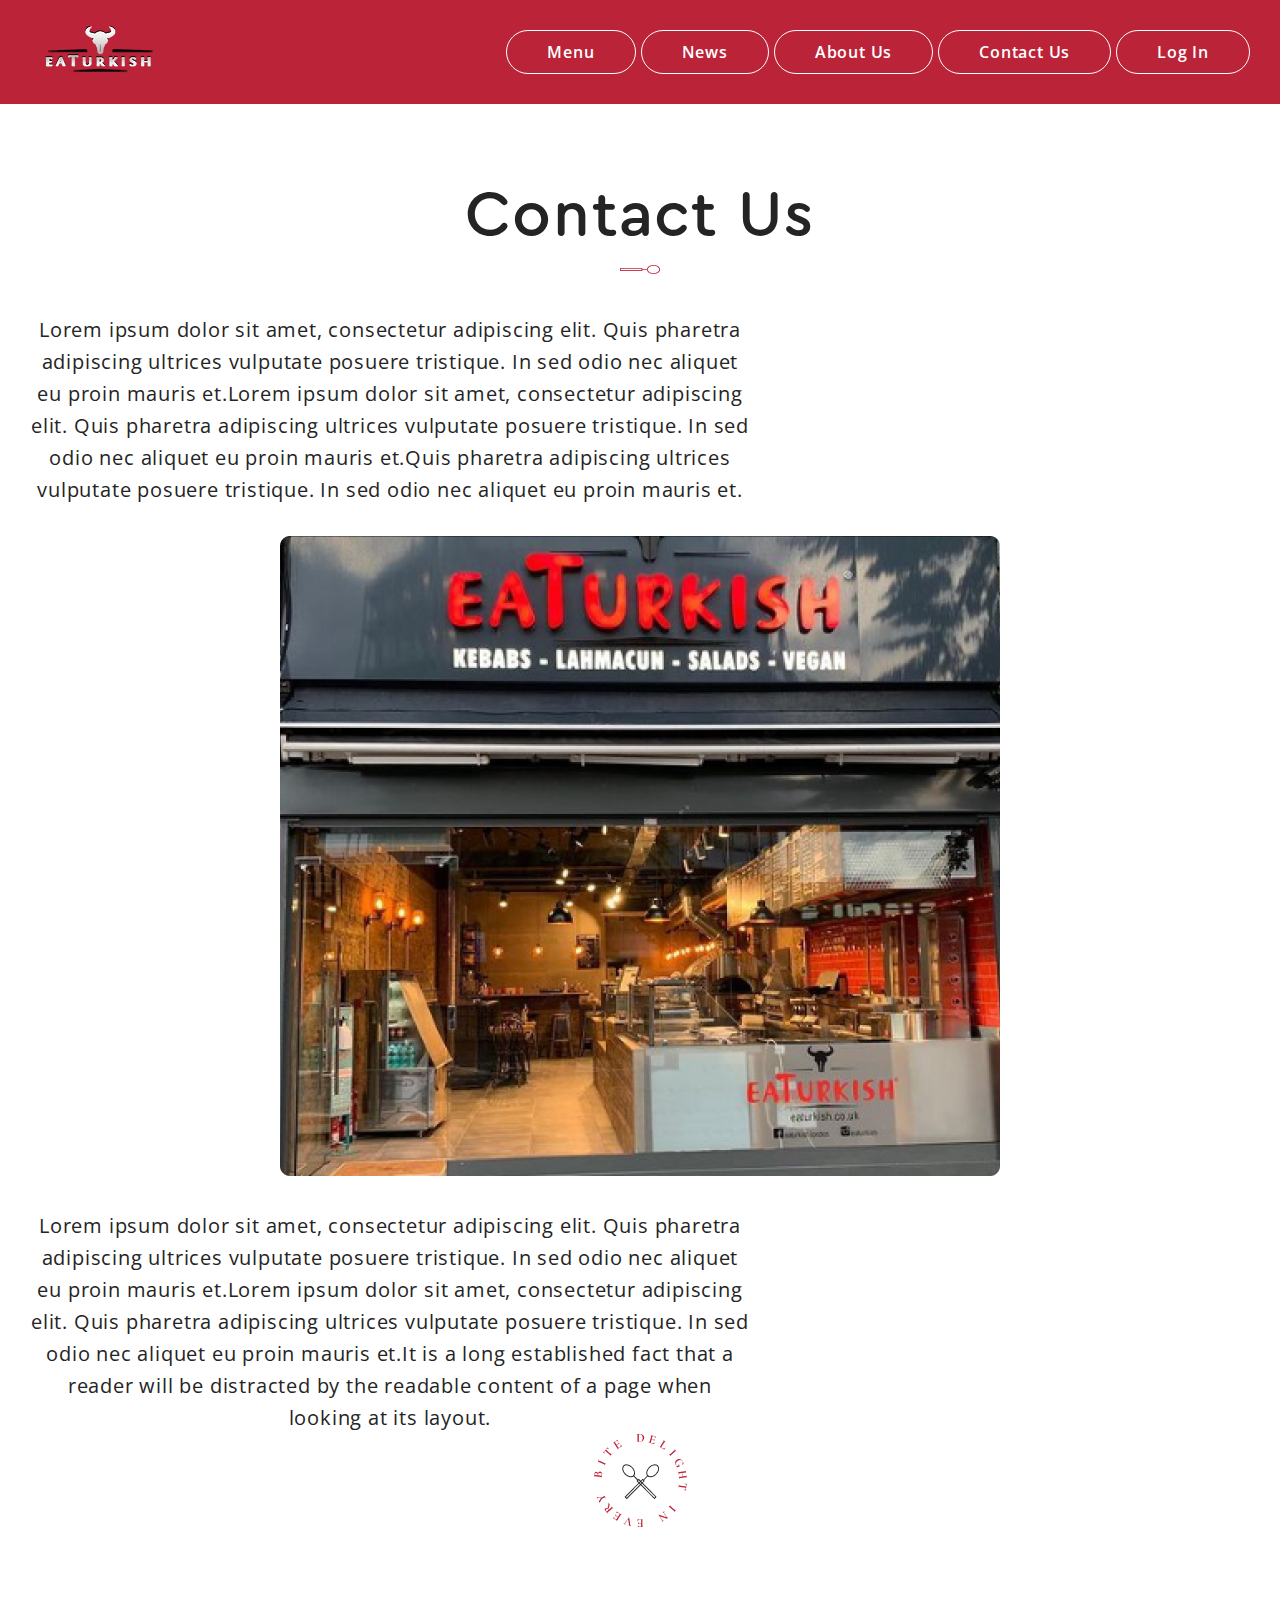
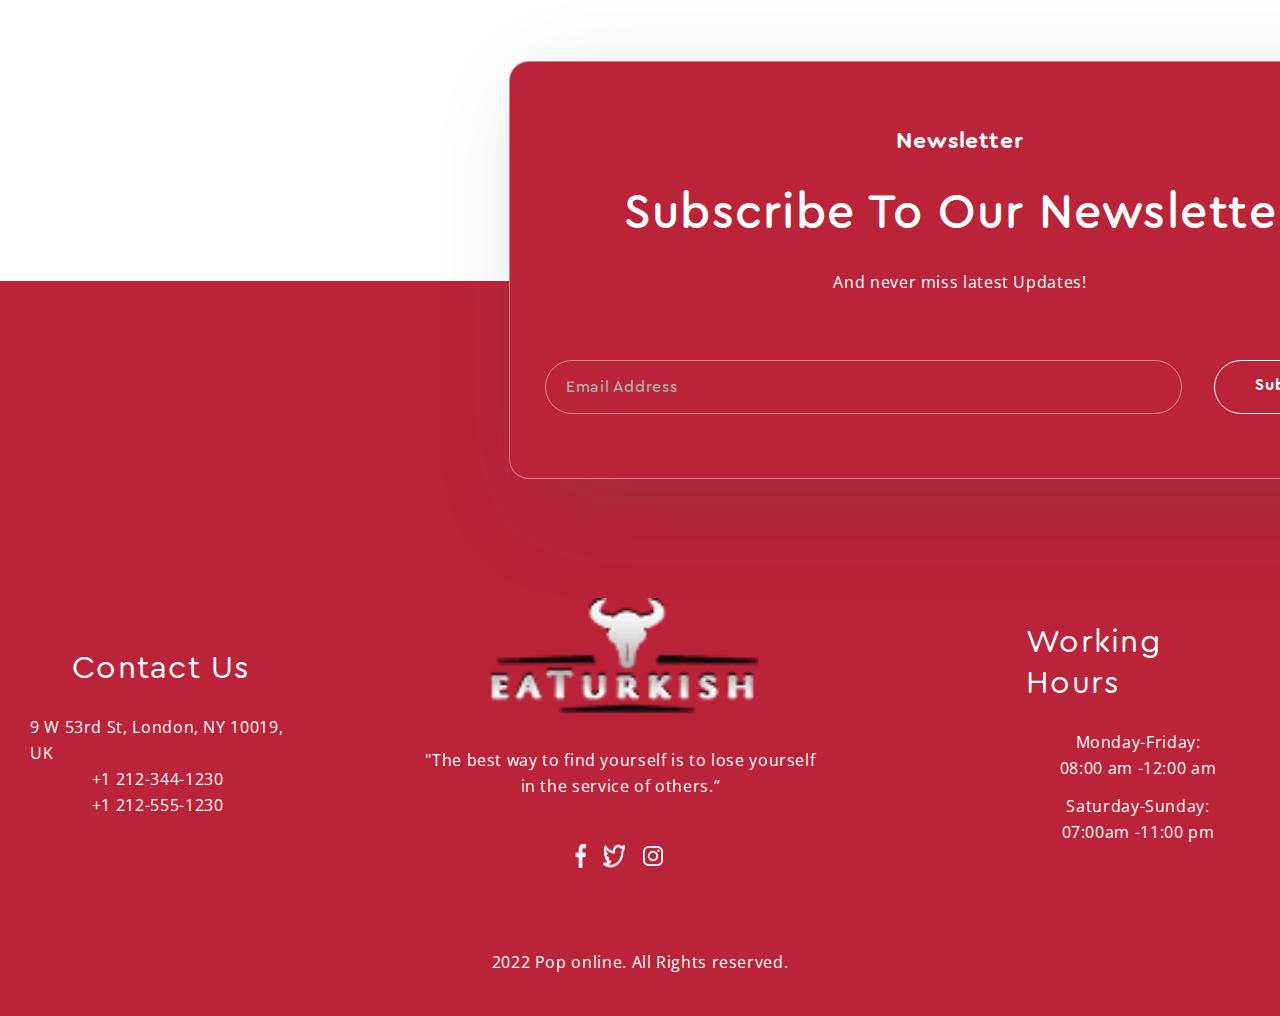
==== about.html @ bb3bffa1 "main end" ====
<!DOCTYPE html>
<html lang="en">

<head>
    <meta charset="UTF-8">
    <meta name="viewport" content="width=device-width, initial-scale=1.0">
    <title>Document</title>
    <link rel="stylesheet" href="./main.css">
</head>

<body>
    <header class="header1">
        <nav class="header__nav nav1">
            <div class="container c1">
                <a href="./index.html"><img src="./img/image 2.png" alt="png" class="header__nav-img"></a>
                <ul class="header__nav-link">
                    <li class="header__nav-list"> <a href="./menu.html" class="header__nav-text">Menu</a></li>
                    <li class="header__nav-list"> <a href="./news.html" class="header__nav-text">News</a></li>
                    <li class="header__nav-list"> <a href="#!" class="header__nav-text">About Us</a></li>
                    <li class="header__nav-list"> <a href="./contact.html" class="header__nav-text">Contact Us</a></li>
                    <li class="header__nav-list"> <a href="#!" class="header__nav-text">Log in</a></li>
                </ul>
            </div>
        </nav>



        <div class="descr er">
            <h1 class="descr__title">Contact Us</h1>
            <img src="./img/spoon.png" alt="" class="descr__img">
        </div>
    </header>

    <main>
        <div class="container">
        <section class="about">
            <p class="about__text">Lorem ipsum dolor sit amet, consectetur adipiscing elit. Quis pharetra adipiscing
                ultrices vulputate posuere tristique. In sed odio nec aliquet eu proin mauris et.Lorem ipsum dolor sit
                amet, consectetur adipiscing elit.
                Quis pharetra adipiscing ultrices vulputate posuere tristique. In sed odio nec aliquet eu proin mauris
                et.Quis pharetra adipiscing ultrices vulputate posuere tristique. In sed odio nec
                aliquet eu proin mauris et.</p>
            

            <img src="./img/pexels-ron-lach-8879653 2.png" alt="" class="bout__img">
            <p class="about__text3">Lorem ipsum dolor sit amet, consectetur adipiscing elit. Quis pharetra adipiscing
                ultrices vulputate posuere tristique. In sed odio nec aliquet eu proin mauris et.Lorem ipsum dolor sit
                amet, consectetur adipiscing elit.
                Quis pharetra adipiscing ultrices vulputate posuere tristique. In sed odio nec
                aliquet eu proin mauris et.It is a long established fact that a reader will be distracted by the
                readable content of a page when looking at its layout.</p>

                <img src="./img/Group 85.png" alt="" class="ab__img">

                <div class="letter l1">
                    <div class="container c100  ">
                        <div class="letter__desc ">
                            <h2 class="letter__text">Newsletter</h2>
                            <h1 class="letter__text2">Subscribe to Our Newsletter</h1>
                            <p class="letter__text3">And never miss latest Updates!</p>
    
                            <div class="sent">
                                <p class="Address">Email Address</p>
    
                                <a href="#!" class="letter__btn">Subscribe</a>
                            </div>
                        </div>
                    </div>
                </div>
          
        </section>
    </div>
    </main>
    <footer class="footer">
        <div class="container ">
            <div class="footer__wrapper">
            <div class="contact">
                <h1 class="contact__text">Contact Us</h1>
                <p class="contact__text2">9 W 53rd St, London, NY 10019,   UK</p>  
                <p class="contact__text3">+1 212-344-1230
                    +1 212-555-1230</p>       
             </div>
        

        <div class="icon">
            <img src="./img/image 2.png" alt="" class="icon__img">
            <p class="icon__text">"The best way to find yourself is to lose yourself in the service of others.”</p>
                <div class="icon__img1">
                    <img src="./img/Vector (2).png" alt="">
                    <img src="./img/Vector (1).png" alt="">
                    <img src="./img/u_instagram (1).png" alt="">
                </div>
            </div>
                <div class="working">
                    <h1 class="working__text">Working Hours</h1>
                    <p class="working__text2">Monday-Friday:
                        08:00 am -12:00 am</p>

                        <p class="working__text3">Saturday-Sunday:
                            07:00am -11:00 pm</p>

                </div>
            </div>
        </div>
        <p class="footer__app">2022 Pop online. All Rights reserved.</p>
    </div>
    </footer>   
   

</body>

</html>
---- main.css ----
@import url(./fonts.css);

:root {
    --fm-1: "Open Sans";
    --fm-2: "Cera Round Pro";
    --fm-3: "Inter";
    --white: #fff;
    --background: #BB2339;

}

body {
    /* max-width: 1920px; */
}

* {
    padding: 0;
    margin: 0;
    box-sizing: border-box;
    list-style: none;
    text-decoration: none;
}

.container {
    max-width: 1400px;
    width: 100%;
    padding: 0 30px;
    margin: 0 auto;
}

.all-btn {
    border-radius: 100px;
    border: 1px solid #FFF;
}

.header {
    background: var(--background);
}

.header__nav {
    top: 0;
    left: 0;

    /* position: sticky; */
}

.c1 {
    display: flex;
    justify-content: space-between;
    align-items: center;
    padding-top: 26px;
}

.header__nav-link {
    display: flex;
    column-gap: 5px;
}

.header__nav-text {
    border-radius: 100px;
    border: 1px solid #FFF;
    padding: 10px 40px;
    text-align: center;
    color: var(--white);
    font-family: var(--fm-1);
    font-size: 16px;
    font-weight: 600;
    line-height: 175%;
    /* 28px */
    letter-spacing: 0.8px;
    text-transform: capitalize;
}

.header_first_text {
    font-weight: 700;
    font-size: 23px;
    line-height: 30px;
    letter-spacing: 4%;
    color: rgba(255, 255, 255, 1);
}

.header_title {
    font-weight: 700;
    font-size: 90px;
    line-height: 117px;
    letter-spacing: 4%;
    width: 555px;
    color: rgba(255, 255, 255, 1);
    font-family: var(--fm-1);
}

.header_text {
    width: 453px;
    height: 84px;
    font-weight: 400;
    font-size: 16px;
    line-height: 25px;
    letter-spacing: 4%;
    color: rgba(255, 255, 255, 1);
    opacity: 70%;
    text-transform: capitalize;
    font-family: var(--fm-1);
    padding-top: 20px;
}

.header_btn {
    max-width: 200px;
    width: 100%;
    display: flex;
    padding: 8px 0;
    align-items: center;
    justify-content: center;
    border-radius: 100px;
    border: 1px solid #FFF;
    color: #FFF;
    font-family: var(--fm-2);
    font-size: 16px;
    margin-top: 40px;
    font-weight: 700;
    line-height: 175%;
    letter-spacing: 0.64px;
    transition: .5s;
}

.header_introduction {
    display: flex;
    align-items: center;
    justify-content: space-between;
    padding-bottom: 250px;
    column-gap: 98px;
    margin-top: 171px;
}

.main_img {
    max-width: 827px;
    width: 100%;
    flex-shrink: 0;
}

.all_btn:hover {
    background: antiquewhite;
    color: rgba(36, 36, 36, 1);
}

/* .c2 {
    display: flex;
    align-items: center;
    justify-content: space-between;
   margin-top: 171px;
    padding-bottom: 250px;

}



.header__wrapper__title-text1 {

    font-family: var(--fm-2);
    font-size: 23px;
    font-style: normal;
    font-weight: 700;
    line-height: 130%;
    
     letter-spacing: 0.92px;
    text-transform: capitalize;
    color: var(--white);
} 

.header__wrapper__title-text2 {
    color: #FFF;
    font-family: var(--fm-1);
    font-size: 90px;
    max-width: 555px;
    width: 100%;
    font-weight: 700;
    line-height: 130%;
 
    letter-spacing: 3.6px;
    text-transform: capitalize;
}

.header__wrapper__title-text3 {
    color: #FFF;
    font-family: var(--fm-1);
    font-size: 16px;
    font-weight: 400;
    line-height: 175%;
    
    letter-spacing: 0.64px;
    width: 100%;
    max-width: 453px;
 }  */
.icons {
    width: 100px;
    display: flex;
    column-gap: 20px;
    padding-bottom: 40px;
    padding: 10px 0 0 0;
}

.icons1 {
    width: 40px;
    height: 40px;
    display: flex;
    align-items: center;
    justify-content: center;
    border-radius: 6px;
    border: 1px solid rgba(100, 100, 100, 1);
    color: rgba(100, 100, 100, 1);
}

.c3 {
    padding: 120px 0;
}

.popular__title {
    display: flex;
    justify-content: space-between;
    margin-bottom: 40px;
}

.popular {
    background: #F8F8F8;
}

.popular__cards {
    display: flex;
    column-gap: 20px;

}

.popular__card {
    max-width: 310px;
    min-height: 396px;
    width: 100%;
    background: var(--white);
}

.popular__card__img {
    object-fit: cover;
    padding: 10px 20px;
}

.popular__card__text {
    width: 100%;
    max-width: 270px;
    color: #242424;
    font-family: var(--fm-1);
    font-size: 18px;
    font-weight: 600;
    text-align: center;
    margin: auto;

}

.popular__card__img2 {
    object-fit: cover;
    padding: 20px 101px;
}

.popular__card__tetx2 {
    color: var(--background);
    font-family: var(--fm-1);
    font-size: 24px;
    font-weight: 700;
    padding: 0 117px;
}

.popular__tile {
    color: var(--qizil, #BB2339);
    font-family: var(--fm-2);
    font-size: 48px;
    font-weight: 500;
    letter-spacing: 1.44px;
    text-transform: capitalize;
}

main {
    position: relative;
}

.main__img {
    position: absolute;
    top: 675px;
    right: 120px;
}

.pack {
    margin-top: 120px;

}

.pack__title {
    display: flex;
    column-gap: 10px;
    margin-bottom: 50px;
}

.pack__text {
    color: #242424;
    font-family: var(--fm-2);
    font-size: 16px;
    font-weight: 600;
    line-height: 175%;
    /* 28px */
    letter-spacing: 0.8px;
    text-transform: capitalize;
    border-radius: 100px;
    border: 1px solid var(--background);
    padding: 10px 30px;
    transition: .5s;
}

.pack__text:hover {
    color: var(--white);
    background: var(--background);
}

.pack__cards {
    display: flex;
    column-gap: 10px;

}

.pack__card {
    max-width: 310px;
    width: 100%;
    min-height: 366px;
    border-radius: 14px;
    border: 1px solid rgba(36, 36, 36, 0.10);
    background: #FFF;
}

.pack1 {
    margin-top: 30px;
}

.pack2 {
    margin-top: 30px;
    margin-bottom: 120px;
}

.customers {
    padding: 100px 0 90px;
    background: #F4F4F4;
}

.customer {
    display: flex;
    flex-direction: column;
    justify-content: center;
    align-items: center;
    row-gap: 8px;
}

.customers__text {
    color: #242424;
    font-family: var(--fm-2);
    font-size: 23px;
    font-weight: 700;
    line-height: 130%;
    /* 29.9px */
    letter-spacing: 0.92px;
    text-transform: capitalize;
}

.customers__text2 {
    color: #242424;
    font-family: var(--fm-2);
    font-size: 48px;
    font-weight: 400;
    line-height: 130%;
    /* 62.4px */
    letter-spacing: 1.44px;
    text-transform: capitalize;
}

.customers__cards {
    padding: 60px 0 40px;
    display: flex;
    column-gap: 35px;
}

.customers__card {
    max-width: 410px;
    width: 100%;
    min-height: 198px;
    background: var(--white);
}

.card__text {
    color: #333;
    font-family: var(--fm-3);
    font-size: 24px;
    font-weight: 600;
    line-height: 26px;
    /* 108.333% */
    padding: 30px 0 10px 20px;
}

.card__text2 {
    width: 100%;
    max-width: 340px;
    color: #333;
    font-family: var(--fm-3);
    font-size: 14px;
    font-weight: 400;
    line-height: 22px;
    /* 157.143% */
    padding: 0 0 21px 20px;
}

.customers__img {
    display: flex;
    column-gap: 20px;
    padding: 0 0 31px 20px;
}

.main__img1 {
    position: relative;
    top: 0;
    right: 120px;
}

.customers__text1 {
    color: var(--background);
    font-family: var(--fm-2);
    font-size: 48px;
    font-weight: 500;
    line-height: 130%;
    /* 62.4px */
    letter-spacing: 1.44px;
    text-transform: capitalize;
}

.news__cards {
    max-width: 410px;
    width: 100%;
    min-height: 574px;
    border-radius: 14px;
    border: 1px solid rgba(36, 36, 36, 0.10);
    display: flex;
    column-gap: 35px;
    margin: 60px 0 50px;

}

.news__img {
    object-fit: cover;
}

.news__text {
    width: 100%;
    max-width: 332px;
    color: #242424;
    font-family: var(--fm-2);
    font-size: 24px;
    font-weight: 500;
    line-height: 32px;
    /* 133.333% */
    text-transform: capitalize;
    padding: 20px 0 10px 20px;
}

.news__text2 {
    width: 100%;
    max-width: 361px;
    color: #AAA;
    font-family: var(--fm-1);
    font-size: 14px;
    font-weight: 400;
    line-height: 24px;
    /* 171.429% */
    padding: 0 0 20px 20px;
}

.news__end {
    display: flex;
    justify-content: space-between;
    padding: 0 20px;
}

.news__text3 {
    color: var(--background);
    font-family: var(--fm-2);
    font-size: 16px;
    font-weight: 700;
    letter-spacing: 0.64px;

}

.news__btn {
    border-radius: 100px;
    border: 1px solid var(--background);
    color: #242424;
    font-family: var(--fm-2);
    font-size: 16px;
    padding: 10px 40px;
    font-weight: 700;
    line-height: 175%;
    /* 28px */
    letter-spacing: 0.64px;
    transition: .5s;

}

.news__btn:hover {
    background: var(--background);
    color: var(--white);

}

.news {
    margin-bottom: 120px;
}

.video {
    margin-bottom: 120px;
}

.video1 {
    max-width: 1920px;
    width: 100%;
}

.photo {
    background: #F4F4F4;
    margin-bottom: 130px;
}

.c10 {
    display: flex;
    column-gap: 64px;
}

.photo__desc {
    padding: 219px 0 221px;
}

.phtoto__tetx {
    color: #242424;
    font-family: var(--fm-2);
    font-size: 23px;
    font-weight: 700;
    line-height: 130%;
    /* 29.9px */
    letter-spacing: 0.92px;
    text-transform: capitalize;
    padding-bottom: 8px;
}

.photo__text2 {
    color: #242424;
    padding: 8px 0 24px;
    font-family: var(--fm-2);
    font-size: 48px;
    font-weight: 500;
    line-height: 130%;
    /* 62.4px */
    letter-spacing: 1.44px;
    text-transform: capitalize;
}

.photo__text3 {
    width: 100%;
    max-width: 491px;
    color: #AAA;

    /* Body 16px Regular */
    font-family: var(--fm-1);
    font-size: 16px;
    font-weight: 400;
    line-height: 175%;
    /* 28px */
    letter-spacing: 0.64px;
    padding: 0 0 24px;
}

.photo__btn {
    border-radius: 100px;
    border: 1px solid var(--background);
    color: #242424;
    font-family: var(--fm-2);
    font-size: 16px;
    padding: 10px 40px;
    font-weight: 700;
    line-height: 175%;
    /* 28px */
    letter-spacing: 0.64px;
    transition: .5s;

}

.photo__btn:hover {
    background: var(--background);
    color: var(--white);

}

.c10 {
    padding: 0 0 0 310px;

}

.poto {
    max-width: 301px;
    width: 100%;
    min-height: 447px;

}

.photos {
    display: flex;
    column-gap: 32px;
    padding: 128px -0 0;
    overflow: hidden;
}

.photoes {
    max-width: 301px;
    width: 100%;
    min-height: 447px;
    border-radius: 14px;
}

.poto__img {
    border-radius: 14px;
}

.shadow {
    position: absolute;
    top: 127px;
    left: 1px;
    max-width: 303px;
    width: 100%;
    min-height: 447px;
    display: flex;
    align-items: center;
    justify-content: center;
    transform: scale(0);
    transition: 0.5s;
    border-radius: 14px;
    border: 2px solid rgba(36, 36, 36, 0.20);
    background: linear-gradient(230deg, rgba(0, 0, 0, 0.75) 8.77%, rgba(0, 0, 0, 0.64) 79.13%);

}

.shadow1 {
    position: absolute;
    top: 127px;
    left: 332px;
    max-width: 303px;
    width: 100%;
    min-height: 447px;
    display: flex;
    align-items: center;
    justify-content: center;
    transform: scale(0);
    transition: 0.5s;
    border-radius: 14px;
    border: 2px solid rgba(36, 36, 36, 0.20);
    background: linear-gradient(230deg, rgba(0, 0, 0, 0.75) 8.77%, rgba(0, 0, 0, 0.64) 79.13%);

}

.shadow2 {
    position: absolute;
    top: 127px;
    left: 635pxpx;
    max-width: 303px;
    width: 100%;
    min-height: 447px;
    display: flex;
    align-items: center;
    justify-content: center;
    transform: scale(0);
    transition: 0.5s;
    border-radius: 14px;
    border: 2px solid rgba(36, 36, 36, 0.20);
    background: linear-gradient(230deg, rgba(0, 0, 0, 0.75) 8.77%, rgba(0, 0, 0, 0.64) 79.13%);

}

.shadow3 {
    position: absolute;
    top: 127px;
    left: 840pxpx;
    max-width: 303px;
    width: 100%;
    min-height: 447px;
    display: flex;
    align-items: center;
    justify-content: center;
    transform: scale(0);
    transition: 0.5s;
    border-radius: 14px;
    border: 2px solid rgba(36, 36, 36, 0.20);
    background: linear-gradient(230deg, rgba(0, 0, 0, 0.75) 8.77%, rgba(0, 0, 0, 0.64) 79.13%);

}


.photoes:hover .shadow {
    transform: scale(1);
}

.photoes1:hover .shadow1 {
    transform: scale(1);
}

.photoes2:hover .shadow2 {
    transform: scale(1);
}

.photoes3:hover .shadow3 {
    transform: scale(1);
}

.photos {
    position: relative;
}


.letter {
    z-index: 99;
    position: absolute;
    left: 509px;
    max-width: 902px;
    width: 100%;
    border-radius: 20px;
    border: 1px solid rgba(255, 255, 255, 0.40);
    box-shadow: 22px 30px 95px 1px rgba(86, 86, 86, 0.20);
    background: var(--background);
    padding: 64px 0;


}


.letter__desc {
    display: flex;
    flex-direction: column;
    align-items: center;
    justify-content: center;

}




.letter__text {
    color: var(--white);
    font-family: var(--fm-2);
    font-size: 23px;
    font-weight: 700;
    line-height: 130%;
    /* 29.9px */
    letter-spacing: 0.92px;
    text-transform: capitalize;
    padding-bottom: 25px;
}

.letter__text2 {
    color: var(--white);
    font-family: var(--fm-2);
    font-size: 48px;
    font-weight: 500;
    line-height: 130%;
    /* 62.4px */
    letter-spacing: 1.44px;
    text-transform: capitalize;
    padding-bottom: 24px;
}

.letter__text3 {
    color: var(--white);
    /* Body 16px Regular */
    font-family: var(--fm-1);
    font-size: 16px;
    padding-bottom: 64px;
    font-weight: 400;
    line-height: 175%;
    /* 28px */
    letter-spacing: 0.64px;
}

.sent {
    display: flex;
    column-gap: 32px;
}

.Address {
    color: #AAA;
    text-align: center;
    font-family: var(--fm-2);
    font-size: 16px;
    font-weight: 500;
    line-height: 175%;
    /* 28px */
    letter-spacing: 0.64px;
    text-transform: capitalize;
    border-radius: 100px;
    border: 1px solid rgba(245, 239, 219, 0.50);
    padding: 12px 504px 12px 20px;
}

.letter__btn {
    border-radius: 100px;
    border: 1px solid #FFF;
    color: var(--white);
    font-family: var(--fm-2);
    font-size: 16px;
    padding: 10px 40px;
    font-weight: 700;
    line-height: 175%;
    /* 28px */
    letter-spacing: 0.64px;
    transition: .5s;
}

.footer {
    background: var(--background);
    margin-top: 350px;
    padding: 317px 0 0;

}

.footer__wrapper {
    display: flex;

}

.contact {
    display: flex;
    flex-direction: column;
    justify-content: center;
    align-items: center;
    margin: 0 123px 0 0;
}

.contact__text {
    color: var(--white);

    font-family: var(--fm-2);
    font-size: 32px;
    padding-bottom: 24px;
    font-weight: 400;
    line-height: 130%;
    /* 41.6px */
    letter-spacing: 1.28px;
    text-transform: capitalize;
}

.contact__text2 {
    color: #FFF;
    font-family: var(--fm-1);
    font-size: 16px;

    font-weight: 400;
    line-height: 26px;
    /* 162.5% */
    letter-spacing: 0.64px;
}

.contact__text3 {
    color: #FFF;
    font-family: var(--fm-1);
    max-width: 139px;
    width: 100%;
    font-weight: 400;
    line-height: 26px;
    /* 162.5% */
    letter-spacing: 0.64px;
}

.icon {
    display: flex;
    flex-direction: column;
    align-items: center;
    justify-content: center;
    margin-right: 201px;
}

.icon__img {
    width: 100%;
    max-width: 336px;
    min-height: 117px;
    padding-bottom: 32px;
}

.icon__text {
    color: #FFF;
    width: 100%;
    max-width: 438px;
    font-family: var(--fm-1);
    font-size: 16px;
    font-weight: 400;
    line-height: 26px;
    /* 162.5% */
    letter-spacing: 0.64px;
    text-align: center;
}

.icon__img1 {
    display: flex;
    column-gap: 16px;
    padding-top: 45px;
}

.working {
    display: flex;
    flex-direction: column;
    justify-content: center;
    align-items: center;
}

.working__text {
    color: #FFF;
    font-family: var(--fm-2);
    font-size: 32px;
    padding-bottom: 24px;
    font-weight: 400;
    line-height: 130%;
    /* 41.6px */
    letter-spacing: 1.28px;
    text-transform: capitalize;
}

.working__text2 {
    width: 100%;
    max-width: 160px;
    color: #FFF;
    text-align: center;
    font-family: var(--fm-1);
    font-size: 16px;
    padding-bottom: 12px;
    font-weight: 400;
    line-height: 26px;
    /* 162.5% */
    letter-spacing: 0.64px;
}

.working__text3 {
    width: 100%;
    max-width: 156px;
    color: #FFF;
    text-align: center;
    font-family: var(--fm-1);
    font-size: 16px;
    font-weight: 400;
    line-height: 26px;
    /* 162.5% */
    letter-spacing: 0.64px;
}

.app {
    background: var(--background);
    padding: 80px 0 40px;
    text-align: center;
}

.app__text {
    color: var(--white);
    font-size: 16px;
    font-family: var(--fm-1);
    font-weight: 400;
    line-height: 175%;
    /* 28px */
    letter-spacing: 0.64px;
}

.custom__icon {
    display: flex;
    justify-content: center;
    column-gap: 30px;
}

.c__texts {
    display: flex;
    column-gap: 8px;
    align-items: center;
}

.c__text {
    color: #242424;
    font-family: var(--fm-2);
    font-size: 16px;
    font-weight: 500;
    line-height: 175%;
    letter-spacing: 0.64px;
    text-transform: capitalize;
}

.c__text1 {
    color: #242424;
    font-family: var(--fm-2);
    font-size: 16px;
    font-weight: 500;
    line-height: 175%;
    letter-spacing: 0.64px;
    text-transform: capitalize;
}

.c__text1::after {
    content: "";
    display: block;
    max-width: 16px;
    width: 100%;
    height: 1px;
    background: #242424;
    padding: -20px -40px 0 0;
}

.footer__app {
    text-align: center;
    padding: 80px 0 40px;
    color: #FFF;
    font-family: var(--fm-1);
    font-size: 16px;
    font-weight: 400;
    line-height: 175%;
    letter-spacing: 0.64px;
}

/*  -------------------------menu.html------------------------ */
.nav1 {
    padding-bottom: 27px;
    background: var(--background);
}

.header__title {
    padding: 70px 0;
    color: #B0B0B0;
    font-family: var(--fm-1);
    font-size: 14px;
    font-weight: 400;
    letter-spacing: 0.42px;
    text-transform: capitalize;
}

.header__title__span {
    color: var(--qizil, #BB2339);
    font-family: var(--fm-1);
    font-size: 14px;
    font-weight: 400;
    letter-spacing: 0.42px;
    text-transform: capitalize;
}


.header__nav1 {
    max-width: 428px;
    width: 100%;
    border-radius: 20px;
    background: var(--qizil, #BB2339);
    padding: 50px;
    max-height: 844px;
    height: 100%;
}

.header__nav__title {
    color: var(--white);
    font-family: var(--fm-2);
    font-size: 40px;
    width: 100%;
    max-width: 348px;
    font-weight: 500;
    line-height: 54px;
    /* 135% */
    text-transform: capitalize;
    padding-bottom: 50px;
}

.pack__text1 {
    color: #FFF;
    font-family: var(--fm-1);
    font-size: 16px;
    font-style: normal;
    font-weight: 600;
    line-height: 175%;
    /* 28px */
    letter-spacing: 0.8px;
    text-transform: capitalize;
    border-radius: 100px;
    border: 1px solid #FFF;
    text-align: center;
    padding: 10px 30px;
    transition: .5s;

}

.pack__list {
    margin-bottom: 40px
}

.pack__text1:hover {
    background: var(--white);
    color: #242424;
}

.card11 {
    border-radius: 14px;
    border: 1px solid rgba(36, 36, 36, 0.10);
    background: #FFF;
}

.main__title {
    display: flex;
    column-gap: 140px;
}

.main__cards {
    display: flex;
    flex-wrap: wrap;
    column-gap: 32px;
    row-gap: 40px;
    padding-bottom: 294px;
}

.main__icon__image {
    padding: 544px 0 0 300px;
}

/* ------------------------------------------------menu.html end ----------------------------------------------------------- */


/* ------------------------------------------------news.html start ----------------------------------------------------------- */

.descr {
    display: flex;
    flex-direction: column;
    align-items: center;
    justify-content: center;
    row-gap: 0.5rem;

}

.descr__title {
    color: #242424;
    font-family: var(--fm-2);
    font-size: 64px;
    font-weight: 500;
    line-height: 130%;
    /* 83.2px */
    letter-spacing: 1.92px;
    text-transform: capitalize;
}

.cards002 {
    flex-wrap: wrap;
}

.btn {
    text-align: center;
    margin-bottom: 155px;
}


/* ------------------------------------------------news.html end ----------------------------------------------------------- */


/* ------------------------------------------------contact.html start ----------------------------------------------------------- */
.s10 {
    display: flex;
    column-gap: 50px;
    margin-top: 40px;
    margin-bottom: 110px;

}

.gadjet {
    border-radius: 14px;
    border: 1px solid rgba(36, 36, 36, 0.10);
    background: #FFF;
    display: flex;
    column-gap: 25px;
    max-width: 420px;
    width: 100%;
    padding: 27px 40px;
    margin-bottom: 15px;

}

.phone {
    border-radius: 50%;
    background: rgba(36, 36, 36, 0.05);
    padding: 18px;
}

.phone__text {
    color: #242424;
    font-family: var(--fm-1);
    font-size: 22px;
    font-weight: 600;
    line-height: 34px;
    /* 154.545% */
}

.phone__num {
    color: #242424;
    font-family: var(--fm-1);
    font-size: 14px;
    font-weight: 400;
}

.about_u {
    border-radius: 14px;
    border: 1px solid rgba(36, 36, 36, 0.10);
    background: #FFF;
    padding: 40px 20px 50px 40px;
    max-width: 790px;
    min-height: 610px;
    width: 100%;
}

.about_u_title {
    color: #242424;
    font-family: var(--fm-1);
    font-size: 38px;
    padding-bottom: 16px;
    font-weight: 600;
    line-height: 34px;
}

.about_u_text {
    max-width: 565px;
    width: 100%;
    color: #242424;
    font-family: var(--fm-1);
    font-size: 16px;
    font-weight: 400;
    line-height: 24px;
    padding-bottom: 40px;
}

.bio {
    display: flex;
    flex-wrap: wrap;

}

.about_u_text1 {
    border-radius: 12px;
    border: 1px solid rgba(51, 34, 68, 0.10);
    background: #FFF;
    color: #333;
    font-family: var(--fm-1);
    font-size: 16px;
    font-weight: 400;
    max-width: 345px;
    width: 100%;
    min-height: 58px;
    padding: 20px 0 20px 20px;
    margin-bottom: 15px;
    margin-right: 10px;
}

.about_u_text2 {
    max-width: 710px;
    width: 100%;
    border-radius: 14px;
    border: 1px solid rgba(36, 36, 36, 0.10);
    background: #FFF;
    padding: 20px 0 111px 20px;
    color: #333;
    font-family: var(--fm-1);
    font-size: 16px;
    font-weight: 400;
    margin-bottom: 45px;
}

.about_u_btn {

    border-radius: 39px;
    background: white;
    border: 1px solid #BB2339;
    padding: 18px 45px;
    color: #242424;
    font-family: var(--fm-1);
    font-size: 18px;
    font-weight: 600;
    transition: .5s;

}

.about_u_btn:hover {
    background: var(--background);
    color: var(--white);
}

.about__u_te {
    text-align: center;
    color: #000;
    font-family: var(--fm-2);
    font-size: 38px;
    font-weight: 500;
    line-height: 130%;
    /* 49.4px */
    letter-spacing: 1.14px;
    text-transform: capitalize;
    margin-bottom: 40px;
}

.about__u_img {
    object-fit: cover;

}

.l1 {
    margin-top: 130px;
}


/* ------------------------------------------------contact.html end ----------------------------------------------------------- */

/* ------------------------------------------------about.html end ----------------------------------------------------------- */
.er {
    margin-top: 70px;
    margin-bottom: 40px;
}

.about {
    text-align: center;
    
}

.about__text {
    color: #242424;
    font-family: var(--fm-1);
    font-size: 20px;
    width: 100%;
    font-weight: 400;
    line-height: 32px;
    /* 160% */
    letter-spacing: 0.8px;
    max-width: 720px;
    text-align: center;
  margin-bottom: 30px;
}

.bout__img {
    object-fit: cover;
}

.about__text3 {
   
   margin-top: 30px;
    color: #242424;
    font-family: var(--fm-1);
    font-size: 20px;
    font-weight: 400;
    line-height: 32px;
    /* 160% */
    letter-spacing: 0.8px;
    max-width:720px ;
    width: 100%;
}
.ab__img{
    text-align: right;
}

/* ------------------------------------------------about.html end ----------------------------------------------------------- */
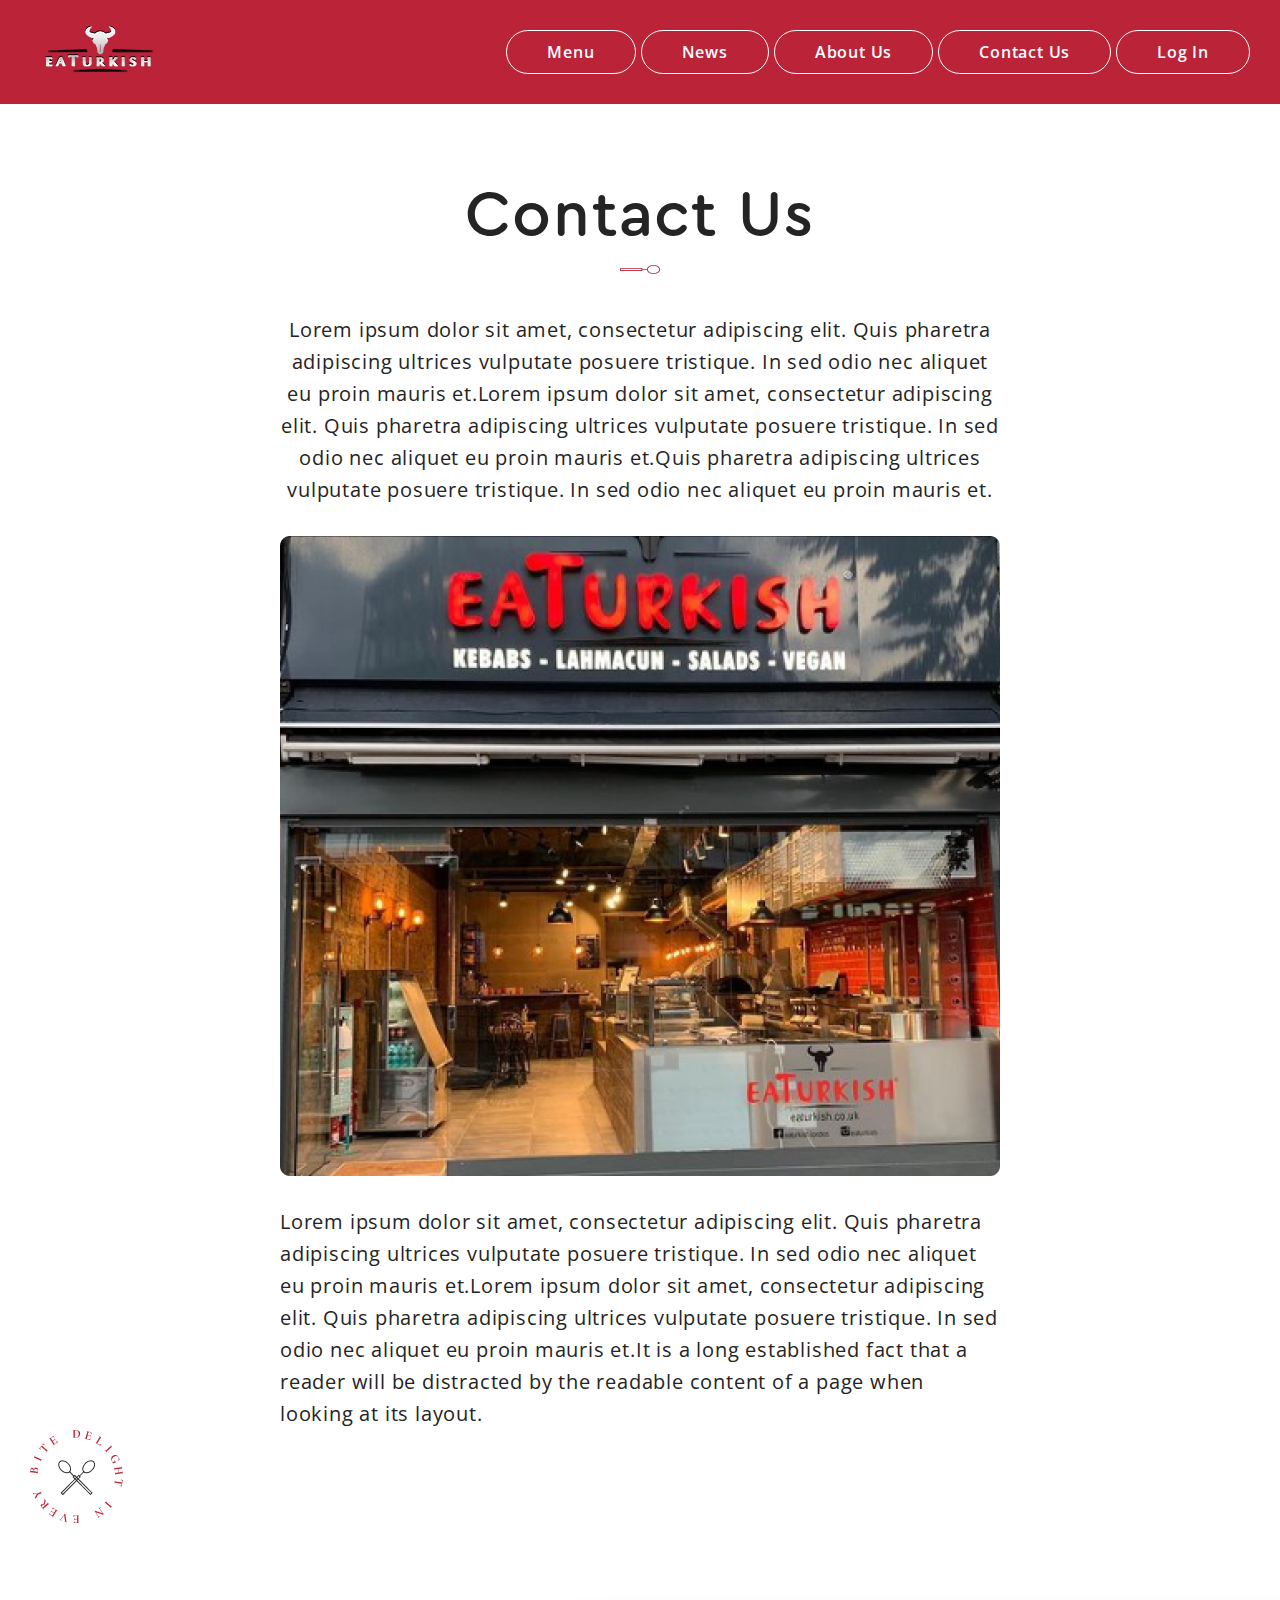
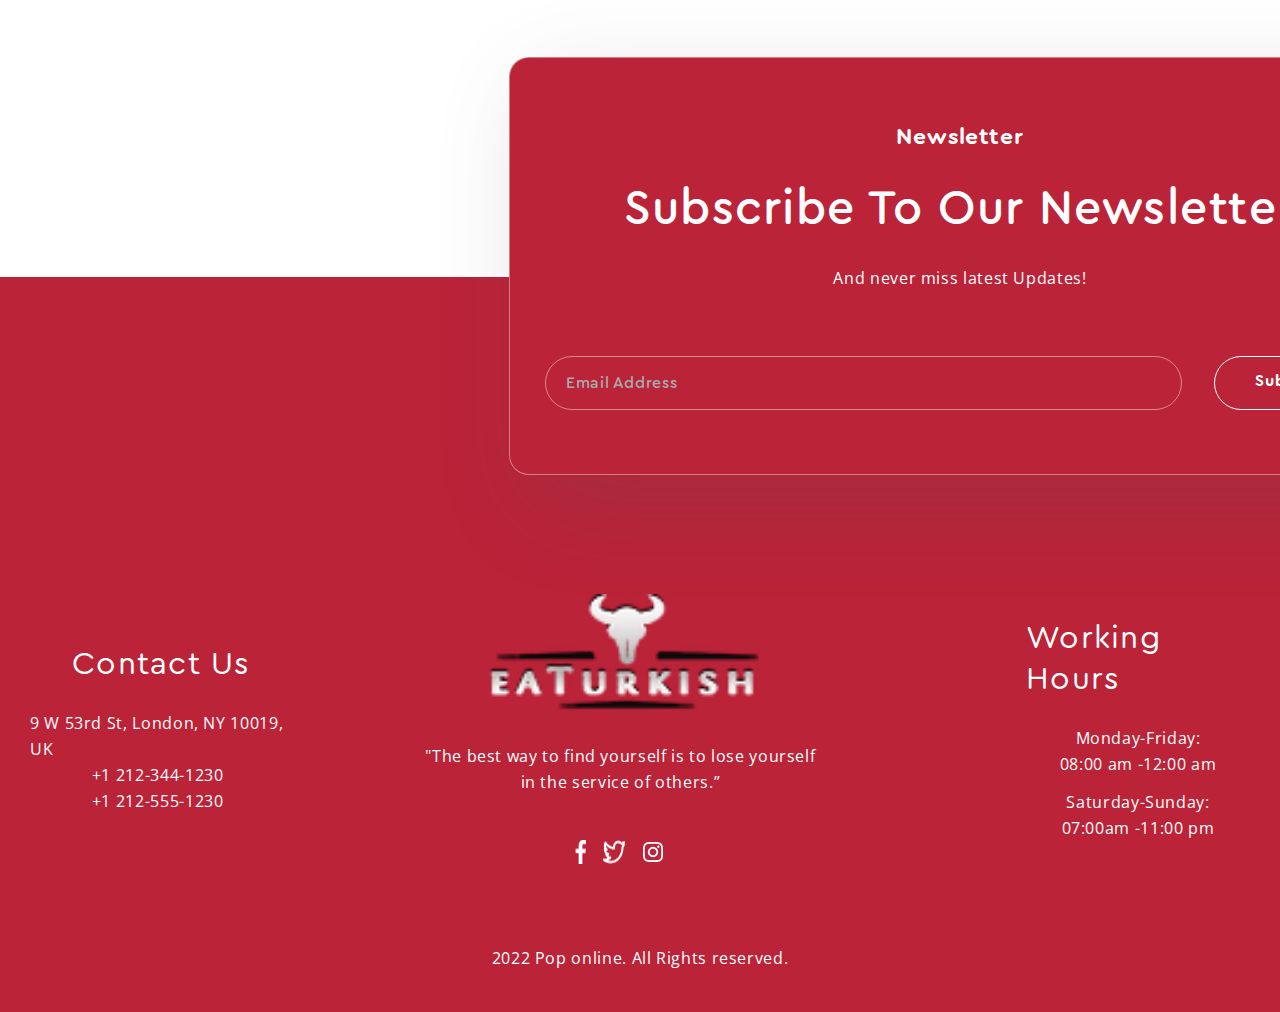
==== commit 62ad03c6: "te" ====
--- a/about.html
+++ b/about.html
@@ -34,7 +34,9 @@
     <main>
         <div class="container">
         <section class="about">
-            <p class="about__text">Lorem ipsum dolor sit amet, consectetur adipiscing elit. Quis pharetra adipiscing
+          
+          <div class="about_us">
+              <p class="about__text">Lorem ipsum dolor sit amet, consectetur adipiscing elit. Quis pharetra adipiscing
                 ultrices vulputate posuere tristique. In sed odio nec aliquet eu proin mauris et.Lorem ipsum dolor sit
                 amet, consectetur adipiscing elit.
                 Quis pharetra adipiscing ultrices vulputate posuere tristique. In sed odio nec aliquet eu proin mauris
@@ -50,9 +52,14 @@
                 aliquet eu proin mauris et.It is a long established fact that a reader will be distracted by the
                 readable content of a page when looking at its layout.</p>
 
-                <img src="./img/Group 85.png" alt="" class="ab__img">
 
-                <div class="letter l1">
+                
+            </div>
+            <img src="./img/Group 85.png" alt="" class="ab__img">
+
+                
+                
+                <div class="letter l1 m1">
                     <div class="container c100  ">
                         <div class="letter__desc ">
                             <h2 class="letter__text">Newsletter</h2>
--- a/main.css
+++ b/main.css
@@ -69,6 +69,11 @@
     /* 28px */
     letter-spacing: 0.8px;
     text-transform: capitalize;
+    transition: .5s;
+}
+.header__nav-text:hover {
+    color: black;
+    background: #F8F8F8;
 }
 
 .header_first_text {
@@ -142,54 +147,7 @@
     color: rgba(36, 36, 36, 1);
 }
 
-/* .c2 {
-    display: flex;
-    align-items: center;
-    justify-content: space-between;
-   margin-top: 171px;
-    padding-bottom: 250px;
-
-}
-
-
-
-.header__wrapper__title-text1 {
-
-    font-family: var(--fm-2);
-    font-size: 23px;
-    font-style: normal;
-    font-weight: 700;
-    line-height: 130%;
-    
-     letter-spacing: 0.92px;
-    text-transform: capitalize;
-    color: var(--white);
-} 
-
-.header__wrapper__title-text2 {
-    color: #FFF;
-    font-family: var(--fm-1);
-    font-size: 90px;
-    max-width: 555px;
-    width: 100%;
-    font-weight: 700;
-    line-height: 130%;
- 
-    letter-spacing: 3.6px;
-    text-transform: capitalize;
-}
-
-.header__wrapper__title-text3 {
-    color: #FFF;
-    font-family: var(--fm-1);
-    font-size: 16px;
-    font-weight: 400;
-    line-height: 175%;
-    
-    letter-spacing: 0.64px;
-    width: 100%;
-    max-width: 453px;
- }  */
+
 .icons {
     width: 100px;
     display: flex;
@@ -1319,9 +1277,11 @@
     margin-bottom: 40px;
 }
 
-.about {
-    text-align: center;
-    
+.about_us{
+    display: flex;
+    flex-direction: column;
+    align-items: center;
+    justify-content: center;
 }
 
 .about__text {
@@ -1355,8 +1315,11 @@
     max-width:720px ;
     width: 100%;
 }
+
+
 .ab__img{
-    text-align: right;
-}
+  
+}
+
 
 /* ------------------------------------------------about.html end ----------------------------------------------------------- */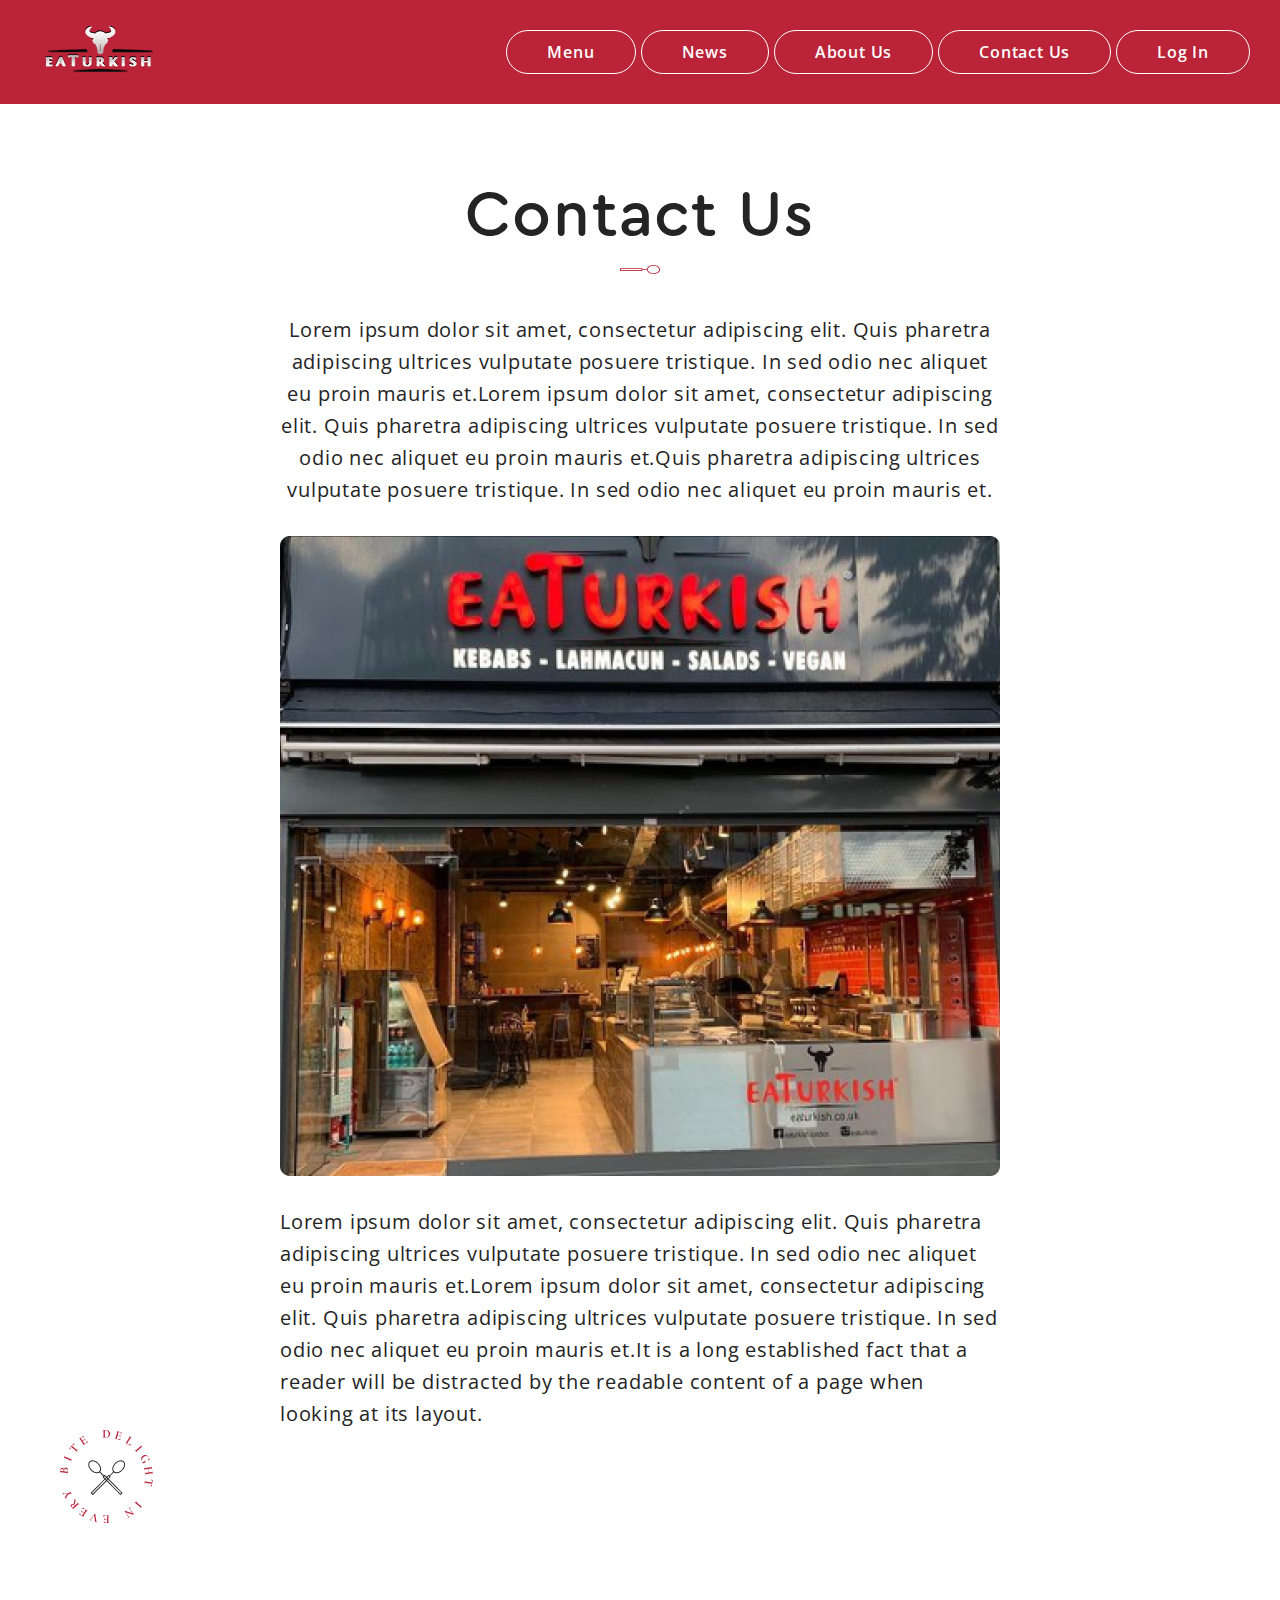
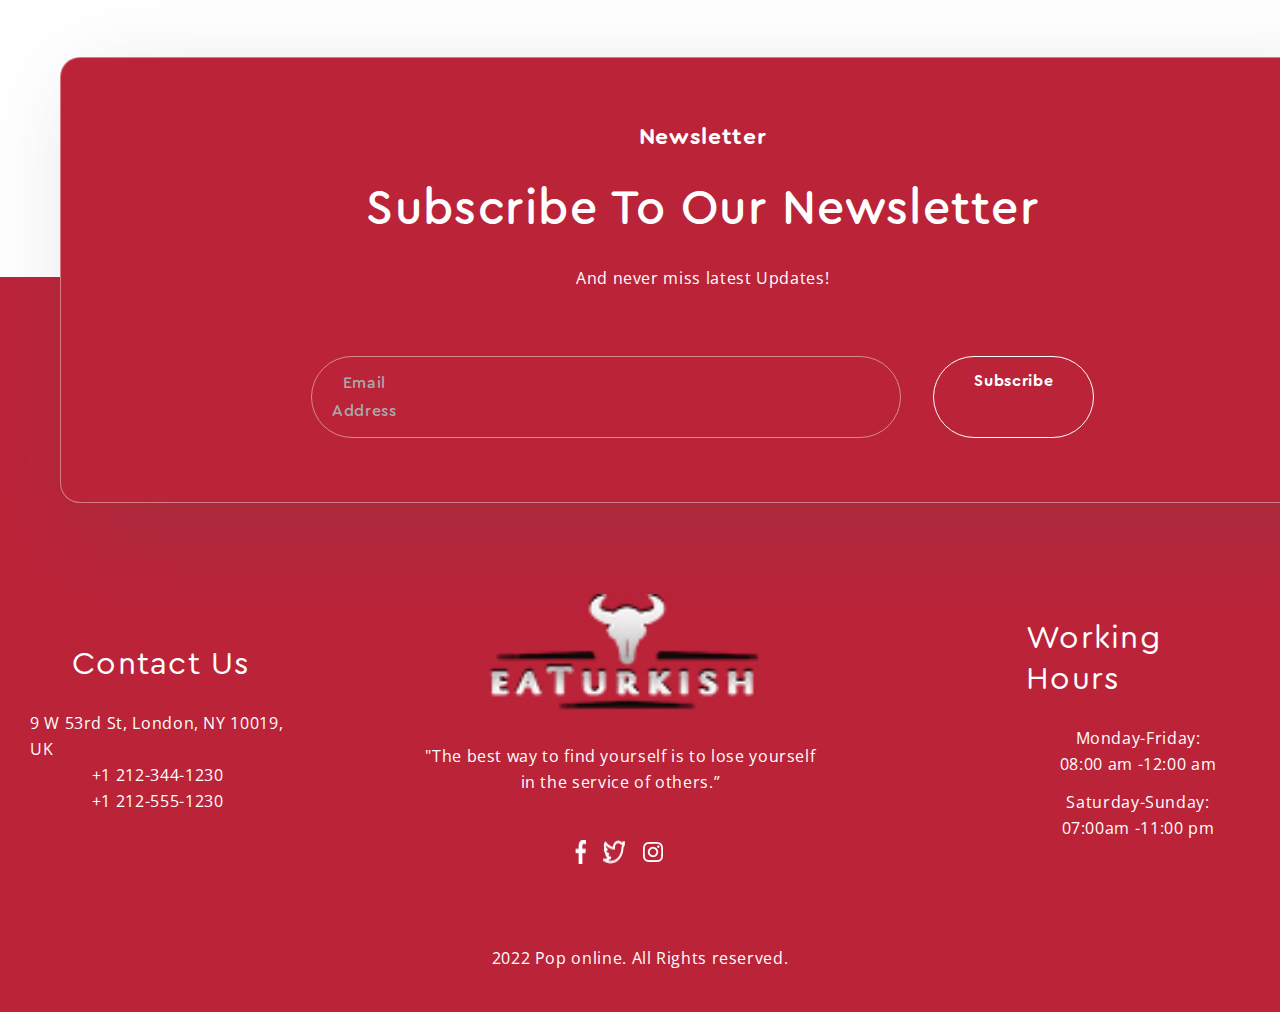
==== commit 93c7ef3d: "s" ====
--- a/about.html
+++ b/about.html
@@ -55,12 +55,15 @@
 
                 
             </div>
+            <div class="container">
             <img src="./img/Group 85.png" alt="" class="ab__img">
+        </div>
 
                 
                 
-                <div class="letter l1 m1">
-                    <div class="container c100  ">
+              <div class="container"> 
+                 <div class="letter l1 m1">
+                    <div class=" c100  ">
                         <div class="letter__desc ">
                             <h2 class="letter__text">Newsletter</h2>
                             <h1 class="letter__text2">Subscribe to Our Newsletter</h1>
@@ -74,6 +77,7 @@
                         </div>
                     </div>
                 </div>
+            </div>
           
         </section>
     </div>
--- a/main.css
+++ b/main.css
@@ -553,12 +553,8 @@
     background: var(--background);
     color: var(--white);
 
-}
-
-.c10 {
-    padding: 0 0 0 310px;
-
-}
+} 
+
 
 .poto {
     max-width: 301px;
@@ -682,14 +678,12 @@
 .letter {
     z-index: 99;
     position: absolute;
-    left: 509px;
-    max-width: 902px;
-    width: 100%;
+   
     border-radius: 20px;
     border: 1px solid rgba(255, 255, 255, 0.40);
     box-shadow: 22px 30px 95px 1px rgba(86, 86, 86, 0.20);
     background: var(--background);
-    padding: 64px 0;
+    padding: 64px 250px;
 
 
 }
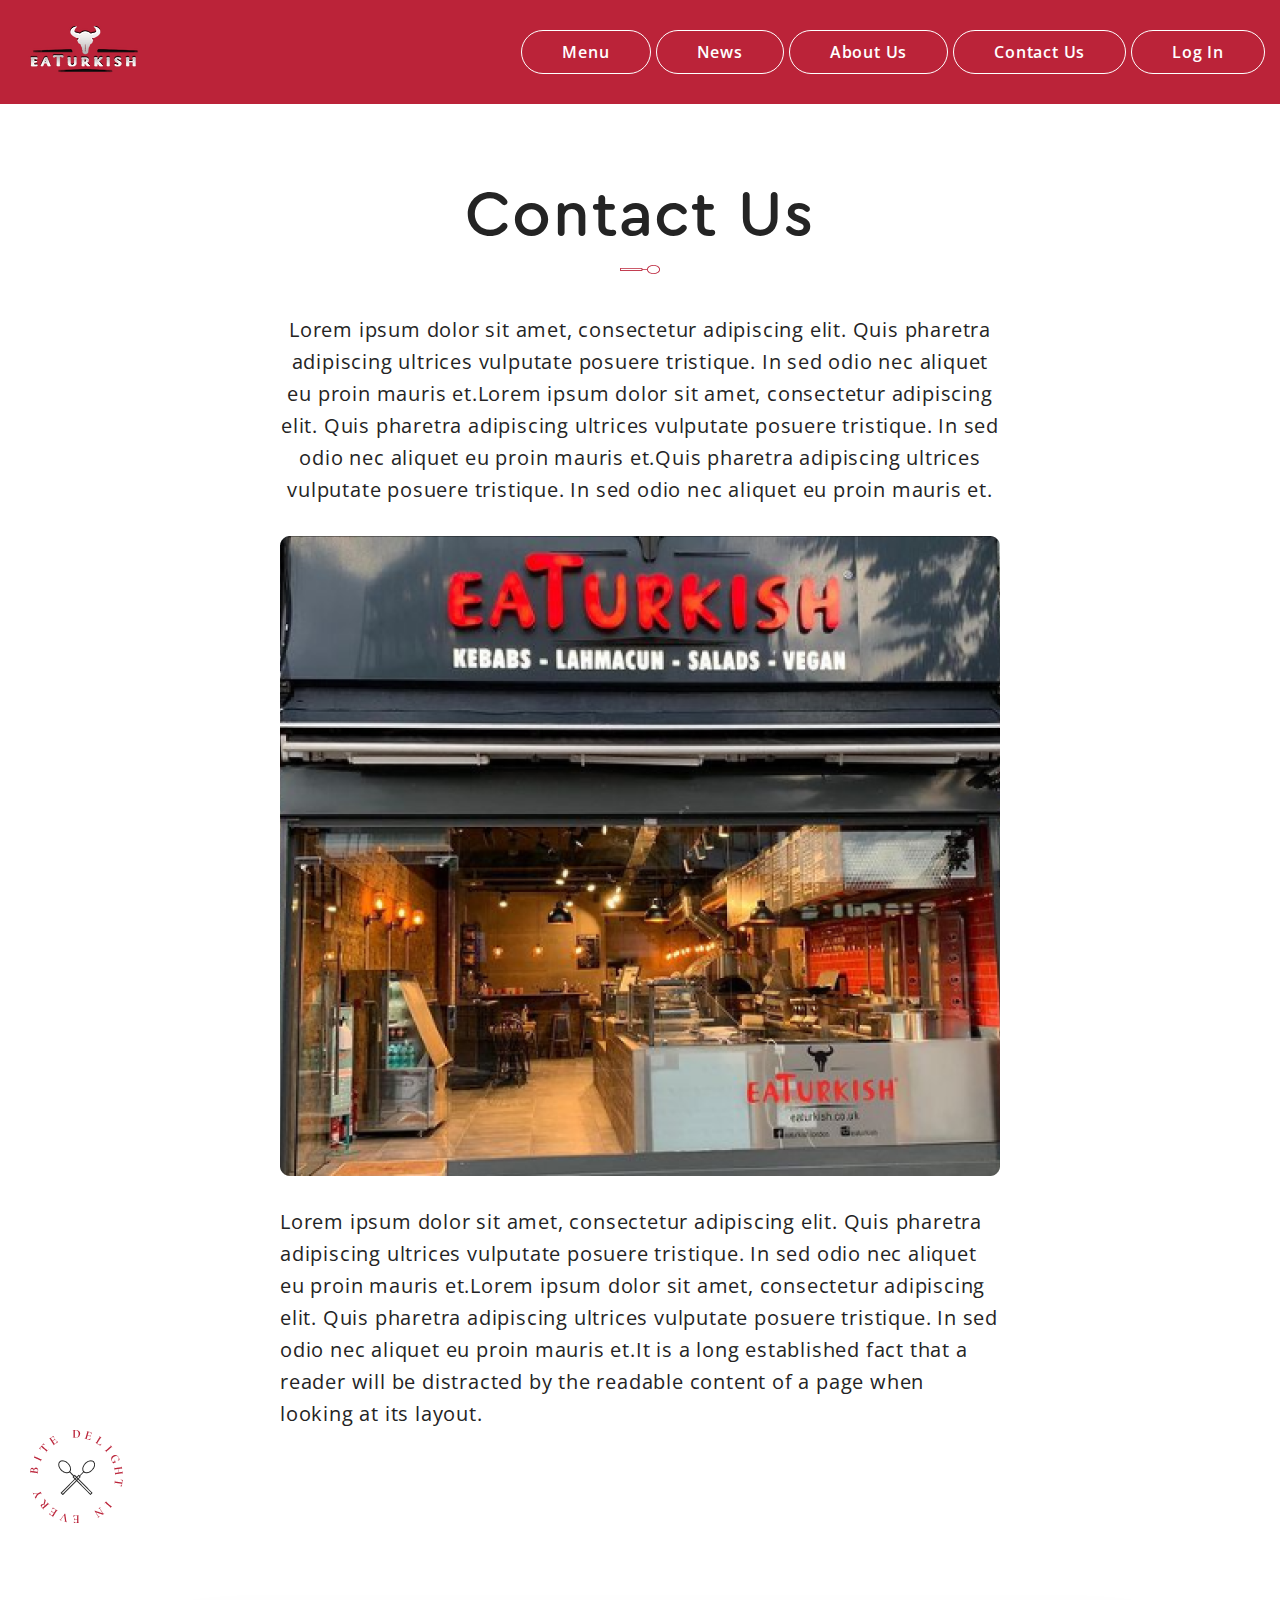
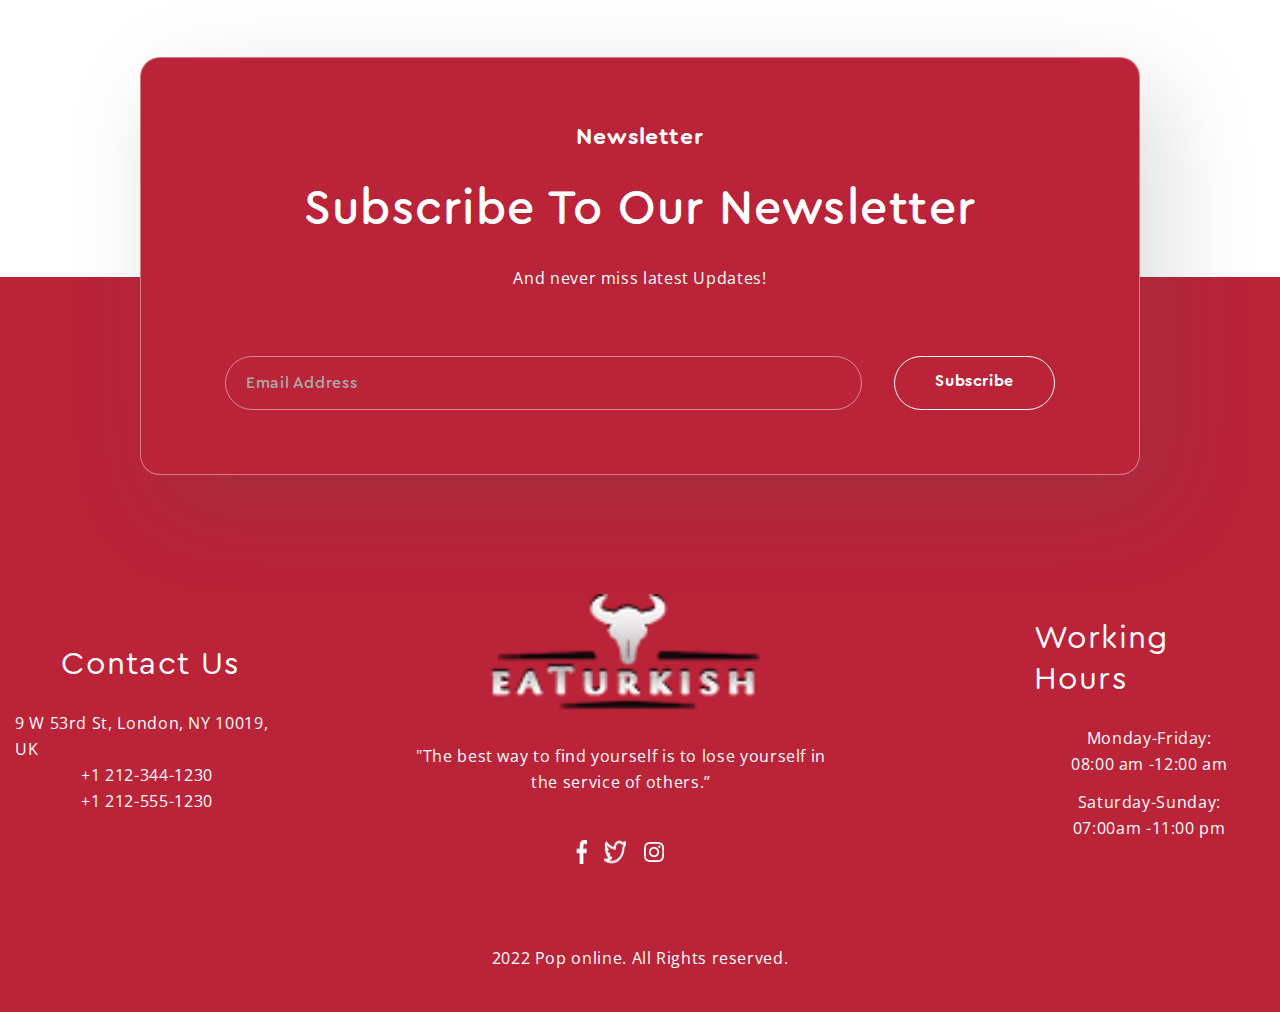
==== commit 21c0b1f7: "media" ====
--- a/about.html
+++ b/about.html
@@ -6,6 +6,7 @@
     <meta name="viewport" content="width=device-width, initial-scale=1.0">
     <title>Document</title>
     <link rel="stylesheet" href="./main.css">
+    <link rel="stylesheet" href="./media.css">
 </head>
 
 <body>
@@ -13,6 +14,10 @@
         <nav class="header__nav nav1">
             <div class="container c1">
                 <a href="./index.html"><img src="./img/image 2.png" alt="png" class="header__nav-img"></a>
+                <div class="nav__menu">
+                    <span class="nav__menu-line"></span>
+                </div>
+
                 <ul class="header__nav-link">
                     <li class="header__nav-list"> <a href="./menu.html" class="header__nav-text">Menu</a></li>
                     <li class="header__nav-list"> <a href="./news.html" class="header__nav-text">News</a></li>
--- a/main.css
+++ b/main.css
@@ -9,9 +9,7 @@
 
 }
 
-body {
-    /* max-width: 1920px; */
-}
+
 
 * {
     padding: 0;
@@ -22,27 +20,26 @@
 }
 
 .container {
-    max-width: 1400px;
-    width: 100%;
-    padding: 0 30px;
+    max-width: 1440px;
+    width: 100%;
+    padding: 0 15px;
     margin: 0 auto;
 }
 
 .all-btn {
     border-radius: 100px;
-    border: 1px solid #FFF;
+    border: 1px solid #ffffff0a;
 }
 
 .header {
     background: var(--background);
 }
 
-.header__nav {
+/* .header__nav {
     top: 0;
     left: 0;
 
-    /* position: sticky; */
-}
+} */
 
 .c1 {
     display: flex;
@@ -71,6 +68,7 @@
     text-transform: capitalize;
     transition: .5s;
 }
+
 .header__nav-text:hover {
     color: black;
     background: #F8F8F8;
@@ -174,6 +172,7 @@
 .popular__title {
     display: flex;
     justify-content: space-between;
+    align-items: center;
     margin-bottom: 40px;
 }
 
@@ -277,6 +276,8 @@
 .pack__cards {
     display: flex;
     column-gap: 10px;
+    row-gap: 20px;
+    flex-wrap: wrap;
 
 }
 
@@ -291,6 +292,7 @@
 
 .pack1 {
     margin-top: 30px;
+    margin-bottom: 50px;
 }
 
 .pack2 {
@@ -309,6 +311,13 @@
     justify-content: center;
     align-items: center;
     row-gap: 8px;
+}
+ .news__cards{
+    display: flex;
+    column-gap: 10px;
+    row-gap: 20px;
+    flex-wrap: wrap;
+
 }
 
 .customers__text {
@@ -391,85 +400,113 @@
     text-transform: capitalize;
 }
 
-.news__cards {
-    max-width: 410px;
-    width: 100%;
-    min-height: 574px;
-    border-radius: 14px;
-    border: 1px solid rgba(36, 36, 36, 0.10);
+.news{
+    width: 100%;
+}
+.news__basic{
+    display: flex;
+    flex-direction: column;
+    align-items: center;
+    justify-content: center;
+    padding: 85px;
+    row-gap: 8px;
+}
+.news__mini-title{
+    font-family: var(--fm-1);
+    color: var(--commentsblack);
+    font-size: 23px;
+    font-weight: 700;
+    line-height: 29.9px;
+    letter-spacing: 0.92px;
+    text-transform: capitalize;
+}
+.news__title{
+    font-family: var(--fm-1);
+    color: var(--primary-color);
+    font-size: 48px;
+    font-weight: 500;
+    letter-spacing: 1.44px;
+    text-transform: capitalize;
+    line-height: 62.4px;
+}
+.news__cards{
     display: flex;
     column-gap: 35px;
-    margin: 60px 0 50px;
-
-}
-
-.news__img {
-    object-fit: cover;
-}
-
-.news__text {
-    width: 100%;
-    max-width: 332px;
-    color: #242424;
-    font-family: var(--fm-2);
+}
+.news__card{
+    width: 410px;
+    height: 584px;
+    border: 1px solid #2424241A;
+    border-radius: 15px;
+}
+.news__card-desc{
+    padding: 20px 30px 20px 20px;
+    display: flex;
+    flex-direction: column;
+    row-gap: 10px;
+}
+.news__card-title{
+    width: 332px;
+    color: var(--commentsblack);
+    font-family: var(--fm-1);
     font-size: 24px;
     font-weight: 500;
     line-height: 32px;
-    /* 133.333% */
-    text-transform: capitalize;
-    padding: 20px 0 10px 20px;
-}
-
-.news__text2 {
-    width: 100%;
-    max-width: 361px;
+    text-transform: capitalize;
+}
+.news__card-text{
     color: #AAA;
-    font-family: var(--fm-1);
+    font-family: var(--fm-2);
     font-size: 14px;
     font-weight: 400;
     line-height: 24px;
-    /* 171.429% */
-    padding: 0 0 20px 20px;
-}
-
-.news__end {
-    display: flex;
+    width: 350px;
+    text-align: justify;
+}
+.news__card-info{
+    display: flex;
+    margin-top: 10px;
     justify-content: space-between;
-    padding: 0 20px;
-}
-
-.news__text3 {
-    color: var(--background);
-    font-family: var(--fm-2);
-    font-size: 16px;
+}
+.info-link{
+    color: var(--primary-color);
+    font-family: var(--fm-1);
     font-weight: 700;
-    letter-spacing: 0.64px;
-
-}
-
-.news__btn {
+    font-size: 16px;
+    letter-spacing: 0.64px;
+}
+.info-data{
+    color: var(--commentsblack);
+    font-family: var(--fm-2);
+    font-size: 14px;
+    font-weight: 400;
+    opacity: 0.5;
+}
+.news__btn{
+    display: flex;
+    align-items: center;
+    justify-content: center;
+    margin: 50px 0 120px 0;
+}
+
+.btn{
+    color: var(--commentsblack);
+    font-size: 16px;
+    font-family: var(--fm-2);
+    font-weight: 600;
+    letter-spacing: 0.8px;
+    line-height: 28px;
+    text-transform: capitalize;
+    border: 1px solid var(--background);
     border-radius: 100px;
-    border: 1px solid var(--background);
-    color: #242424;
-    font-family: var(--fm-2);
-    font-size: 16px;
-    padding: 10px 40px;
-    font-weight: 700;
-    line-height: 175%;
-    /* 28px */
-    letter-spacing: 0.64px;
+    padding: 8px 35px;
+    text-align: center;
     transition: .5s;
 
 }
-
-.news__btn:hover {
+.btn:hover{
     background: var(--background);
     color: var(--white);
-
-}
-
-.news {
-    margin-bottom: 120px;
 }
 
 .video {
@@ -553,7 +590,7 @@
     background: var(--background);
     color: var(--white);
 
-} 
+}
 
 
 .poto {
@@ -678,15 +715,17 @@
 .letter {
     z-index: 99;
     position: absolute;
-   
+    left: 50%;
+    transform: translate(-50%, 0);
     border-radius: 20px;
     border: 1px solid rgba(255, 255, 255, 0.40);
     box-shadow: 22px 30px 95px 1px rgba(86, 86, 86, 0.20);
     background: var(--background);
-    padding: 64px 250px;
-
-
-}
+    max-width: 1000px;
+    width: 100%;
+    padding: 64px 0;
+}
+
 
 
 .letter__desc {
@@ -1074,7 +1113,16 @@
 }
 
 /* ------------------------------------------------menu.html end ----------------------------------------------------------- */
-
+::-webkit-scrollbar {
+    width: 7px;
+    height: 7px;
+    background: var(--white);
+}
+::-webkit-scrollbar-thumb {
+    width: 7px;
+    height: 7px;
+    background: red;
+}
 
 /* ------------------------------------------------news.html start ----------------------------------------------------------- */
 
@@ -1084,6 +1132,7 @@
     align-items: center;
     justify-content: center;
     row-gap: 0.5rem;
+    margin-bottom: 50px;
 
 }
 
@@ -1255,7 +1304,7 @@
 
 .about__u_img {
     object-fit: cover;
-
+   
 }
 
 .l1 {
@@ -1271,7 +1320,7 @@
     margin-bottom: 40px;
 }
 
-.about_us{
+.about_us {
     display: flex;
     flex-direction: column;
     align-items: center;
@@ -1289,7 +1338,7 @@
     letter-spacing: 0.8px;
     max-width: 720px;
     text-align: center;
-  margin-bottom: 30px;
+    margin-bottom: 30px;
 }
 
 .bout__img {
@@ -1297,8 +1346,8 @@
 }
 
 .about__text3 {
-   
-   margin-top: 30px;
+
+    margin-top: 30px;
     color: #242424;
     font-family: var(--fm-1);
     font-size: 20px;
@@ -1306,14 +1355,12 @@
     line-height: 32px;
     /* 160% */
     letter-spacing: 0.8px;
-    max-width:720px ;
-    width: 100%;
-}
-
-
-.ab__img{
-  
-}
+    max-width: 720px;
+    width: 100%;
+}
+
+
+.ab__img {}
 
 
 /* ------------------------------------------------about.html end ----------------------------------------------------------- */--- a/media.css
+++ b/media.css
@@ -0,0 +1,436 @@
+/* Decktop */
+@media (max-width: 1440px) {}
+
+@media (max-width: 1320px) {
+
+
+    .nav__menu01 {
+        width: 40px;
+        height: 25px;
+        display: flex;
+        align-items: center;
+        position: relative;
+        margin-bottom: 10px
+    }
+
+    .nav__menu-line01 {
+        width: 100%;
+        height: 2px;
+        background: black;
+        display: block;
+    }
+
+    .nav__menu-line01::before {
+        content: "";
+        width: 100%;
+        height: 2px;
+        background: black;
+        position: absolute;
+        top: 0;
+        transition: .5s;
+    }
+
+    .nav__menu-line01::after {
+        content: "";
+        width: 100%;
+        height: 2px;
+        background: black;
+        position: absolute;
+        bottom: 0;
+        transition: .5s;
+    }
+
+    .nav__menu01:hover .nav__menu-line01::before {
+        top: 0;
+        transform: rotate(45deg);
+    }
+
+
+    .nav__menu01:hover .nav__menu-line01::after {
+        transform: rotate(-45deg);
+        top: 0;
+    }
+
+    .nav__menu01:hover .nav__menu-line01 {
+        background: transparent;
+    }
+
+    .pack__title {
+        position: fixed;
+        width: 100%;
+        height: 100vh;
+        background: transparent;
+        left: 0;
+        top: 0;
+        display: flex;
+        flex-direction: column;
+
+        row-gap: 50px;
+        z-index: 10;
+        transform: scale(0);
+        transition: .5s;
+        justify-content: center;
+    }
+
+    .nav__menu01:hover~.pack__title {
+        transform: scale(1);
+    }
+   .news__cards {
+    justify-content: center;
+   }
+   .pack__cards{
+    justify-content: center;
+   }
+
+}
+
+
+
+
+
+
+@media (max-width: 1290px) {
+    .popular__cards {
+        scroll-snap-type: x mandatory;
+        overflow-x: auto;
+        padding-bottom: 20px;
+    }
+
+    .popular__card {
+        scroll-snap-align: center;
+        flex-shrink: 0;
+    }
+
+    .news__cards {
+        flex-wrap: wrap;
+        display: flex;
+        justify-content: center;
+    }
+
+    .pack__cards {
+        flex-wrap: wrap;
+        justify-content: space-between;
+        justify-content: center;
+    }
+
+
+
+}
+
+@media (max-width: 1170px) {
+    /* .c0 {
+        scroll-snap-type: x mandatory;
+        overflow-x: auto;
+        padding-bottom: 20px;
+    } */
+
+    .c10 {
+        /* scroll-snap-align: center;
+        flex-shrink: 0; */
+        flex-direction: column;
+        align-items: center;
+        justify-content: center;
+    }
+
+    .photoes {
+        scroll-snap-align: center;
+        flex-shrink: 0;
+    }
+
+    .photos {
+        scroll-snap-type: x mandatory;
+        overflow-x: auto;
+        padding-bottom: 20px;
+    }
+
+
+    .s100 {
+        flex-wrap: wrap;
+        display: flex;
+        justify-content: center;
+
+    }
+
+    .gadjets {
+        display: flex;
+        flex-wrap: wrap;
+        justify-content: center;
+        column-gap: 10px;
+    }
+
+    .about__u_img {
+        max-width: 100%;
+    }
+
+    .footer__wrapper {
+        flex-direction: column;
+        row-gap: 20px;
+
+    }
+
+    .contact {
+        align-items: center;
+    }
+
+}
+
+@media (max-width: 1140px) {
+    .customers__cards {
+        scroll-snap-type: x mandatory;
+        overflow-x: auto;
+        padding-bottom: 20px;
+
+    }
+
+    .customers__card {
+        scroll-snap-align: center;
+        flex-shrink: 0;
+    }
+
+    .custom__icon {
+        padding-top: 20px;
+    }
+}
+
+@media (max-width: 1024px) {
+    .nav__menu {
+        width: 40px;
+        height: 40px;
+        display: flex;
+        align-items: center;
+    }
+
+    .nav__menu-line {
+        width: 100%;
+        height: 2px;
+        background: white;
+        display: block;
+        position: relative;
+    }
+
+    .nav__menu-line::before {
+        content: "";
+        width: 100%;
+        height: 100%;
+        background: white;
+        position: absolute;
+        top: -10px;
+        transition: .5s;
+    }
+
+    .nav__menu-line::after {
+        content: "";
+        width: 100%;
+        height: 100%;
+        background: white;
+        position: absolute;
+        top: 10px;
+        transition: .5s;
+    }
+
+    .nav__menu:hover .nav__menu-line::before {
+        top: 0;
+        transform: rotate(45deg);
+    }
+
+
+    .nav__menu:hover .nav__menu-line::after {
+        transform: rotate(-45deg);
+        top: 0;
+    }
+
+    .nav__menu:hover .nav__menu-line {
+        background: transparent;
+    }
+
+    .header__nav-link {
+        position: fixed;
+        width: 100%;
+        height: 100vh;
+        background: transparent;
+        left: 0;
+        top: 0;
+        display: flex;
+        flex-direction: column;
+        align-items: center;
+        row-gap: 50px;
+        z-index: 10;
+        transform: scale(0);
+        transition: .5s;
+        justify-content: center;
+    }
+
+    .nav__menu:hover~.header__nav-link {
+        transform: scale(1);
+    }
+}
+
+/* tab */
+@media (max-width: 992px) {
+    .letter {
+        width: 90%;
+    }
+
+    .nav__menu02 {
+        width: 40px;
+        height: 25px;
+        display: flex;
+        align-items: center;
+        position: relative;
+        margin-bottom: 10px
+    }
+
+    .nav__menu-line02 {
+        width: 100%;
+        height: 2px;
+        background: black;
+        display: block;
+    }
+
+    .nav__menu-line02::before {
+        content: "";
+        width: 100%;
+        height: 2px;
+        background: black;
+        position: absolute;
+        top: 0;
+        transition: .5s;
+    }
+
+    .nav__menu-line02::after {
+        content: "";
+        width: 100%;
+        height: 2px;
+        background: black;
+        position: absolute;
+        bottom: 0;
+        transition: .5s;
+    }
+
+    .nav__menu02:hover .nav__menu-line02::before {
+        top: 0;
+        transform: rotate(45deg);
+    }
+
+
+    .nav__menu02:hover .nav__menu-line02::after {
+        transform: rotate(-45deg);
+        top: 0;
+    }
+
+    .nav__menu02:hover .nav__menu-line02 {
+        background: transparent;
+    }
+
+    .header__nav__link {
+        position: fixed;
+        width: 100%;
+        height: 100vh;
+        background: transparent;
+        left: 0;
+        top: 0;
+        display: flex;
+        flex-direction: column;
+        margin-left: 20px;
+        row-gap: 10px;
+        z-index: 10;
+        transform: scale(0);
+        transition: .5s;
+        justify-content: center;
+        justify-content: center;
+        align-items: center;
+       
+    }
+    .main__title {
+        flex-direction: column;
+        justify-content: center;
+        align-items: center;
+    }
+    
+
+    .header__nav1 {
+        max-height: unset;
+        max-height: 300px;
+        width: 100%;
+        margin-bottom: 20px;
+
+    }
+    .main__cards{
+        justify-content: center;
+
+    }
+
+    .nav__menu02:hover~.header__nav__link {
+        transform: scale(1);
+    }
+
+}
+
+@media (max-width: 850px) {
+    .header_introduction {}
+
+    .header_describe {}
+
+    .header_title {
+        display: block;
+    }
+
+    .news__card {
+        max-width: unset;
+        width: 80%;
+        justify-content: center;
+    }
+
+    .news__card-img {
+        width: 100%;
+        object-fit: cover;
+        height: 60%;
+
+        border-radius: 15px;
+    }
+
+    .news__card-desc {
+        align-items: center;
+    }
+
+    .news__card-title {
+        width: 90%;
+        margin: auto;
+    }
+
+    .news__card-info {
+        column-gap: 50px;
+    }
+
+    .sent {
+        flex-wrap: wrap;
+        justify-content: center;
+        row-gap: 10px;
+    }
+
+    .ca1 {}
+
+
+
+
+}
+
+/* mobile */
+@media (max-width: 768px) {}
+
+@media (max-width: 734px) {}
+
+@media (max-width: 684px) {}
+
+@media (max-width: 667px) {}
+
+/* mobile < 576  */
+@media (max-width: 576px) {}
+
+@media (max-width: 480px) {}
+
+@media (max-width: 412px) {}
+
+@media (max-width: 375px) {}
+
+@media (max-width: 320px) {}